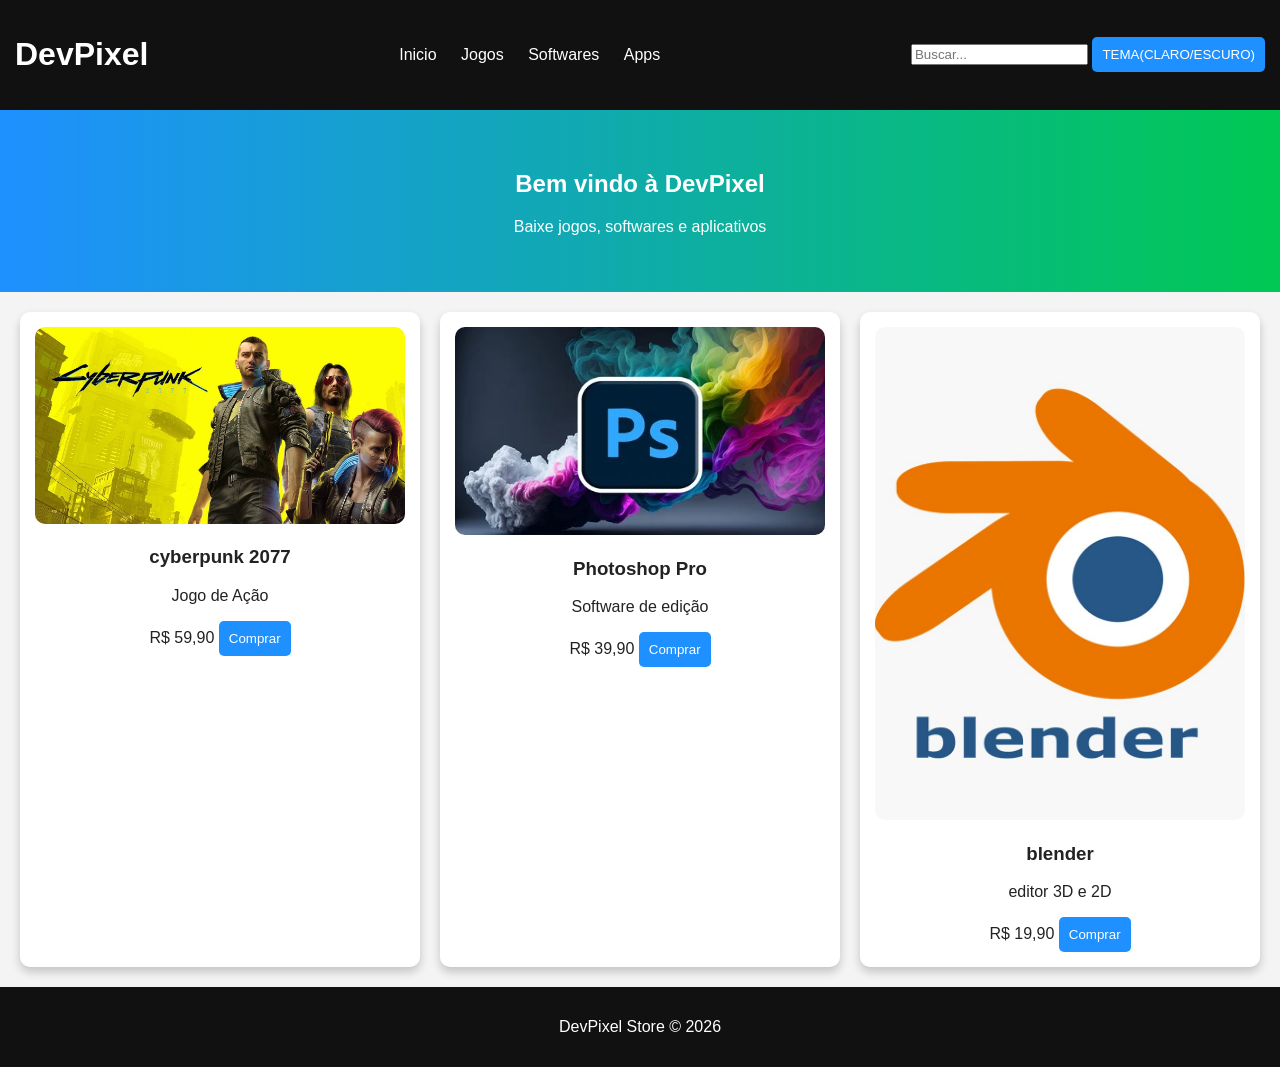
==== index.html @ e962b3b7 "created DevPixel" ====
<!DOCTYPE html>
<html lang="pt-br">
<head>
    <meta charset="UTF-8">
    <meta name="viewport" content="width=device-width, initial-scale=1.0">
    <link rel="stylesheet" href="css/style.css">
    <script src="js/script.js" defer></script>
    <title>Document</title>
</head>
<body>
    <header>

<h1>DevPixel</h1>

<nav>
<a href="#">Inicio</a>
<a href="#">Jogos</a>
<a href="#">Softwares</a>
<a href="#">Apps</a>
</nav>

<div class="controls">
<input type="text" id="search" placeholder="Buscar...">
<button onclick="toggleMode()"> TEMA(CLARO/ESCURO)</button>
</div>

</header>


<section class="banner">

<h2>Bem vindo à DevPixel</h2>
<p>Baixe jogos, softwares e aplicativos</p>

</section>


<section class="store" id="store">

<div class="card">
<img src="img/cyberpunk-2077-1-e1631316363662.jpg">
<h3>cyberpunk 2077</h3>
<p>Jogo de Ação</p>
<span>R$ 59,90</span>
<button onclick="buy()">Comprar</button>
</div>

<div class="card">
<img src="img/5346430_f677.webp">
<h3>Photoshop Pro</h3>
<p>Software de edição</p>
<span>R$ 39,90</span>
<button onclick="buy()">Comprar</button>
</div>

<div class="card">
<img src="img/bg,f8f8f8-flat,750x,075,f-pad,750x1000,f8f8f8.jpg">
<h3>blender</h3>
<p>editor 3D e 2D</p>
<span>R$ 19,90</span>
<button onclick="buy()">Comprar</button>
</div>

</section>


<footer>
<p>DevPixel Store © 2026</p>
</footer>

</body>
</html>
---- css/style.css ----
body{

font-family: Arial;
margin:0;
background:#f4f4f4;
color:#222;

}

header{

display:flex;
justify-content:space-between;
align-items:center;
padding:15px;
background:#111;
color:white;

}

nav a{

color:white;
margin:10px;
text-decoration:none;

}

.banner{

text-align:center;
padding:40px;
background:linear-gradient(90deg,#1e90ff,#00c853);
color:white;

}

.store{

display:grid;
grid-template-columns:repeat(auto-fit,minmax(200px,1fr));
gap:20px;
padding:20px;

}

.card{

background:white;
padding:15px;
border-radius:10px;
text-align:center;
box-shadow:0 5px 10px rgba(0,0,0,0.2);

}

.card img{

width:100%;
border-radius:10px;

}

button{

background:#1e90ff;
border:none;
padding:10px;
color:white;
cursor:pointer;
border-radius:5px;

}

button:hover{

background:#0077ff;

}

footer{

text-align:center;
padding:15px;
background:#111;
color:white;

}


/* modo escuro */

.dark{

background:#111;
color:white;

}

.dark .card{

background:#222;

}
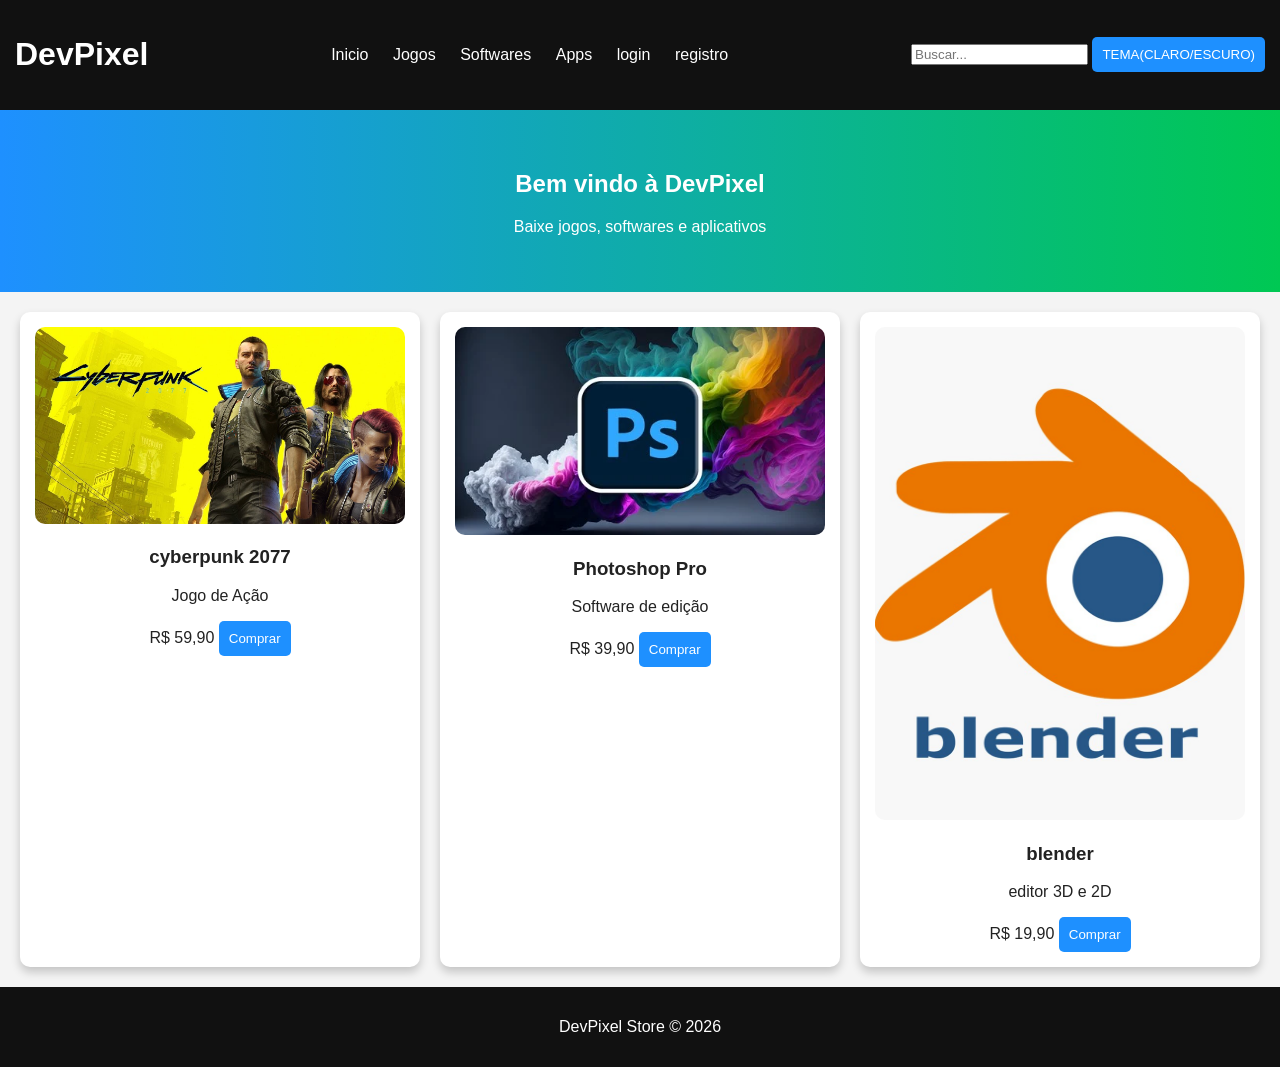
==== commit cfd46eb1: "feat:add page login and register" ====
--- a/index.html
+++ b/index.html
@@ -17,6 +17,8 @@
 <a href="#">Jogos</a>
 <a href="#">Softwares</a>
 <a href="#">Apps</a>
+<a href="login.html">login</a>
+<a href="register.html">registro</a>
 </nav>
 
 <div class="controls">
